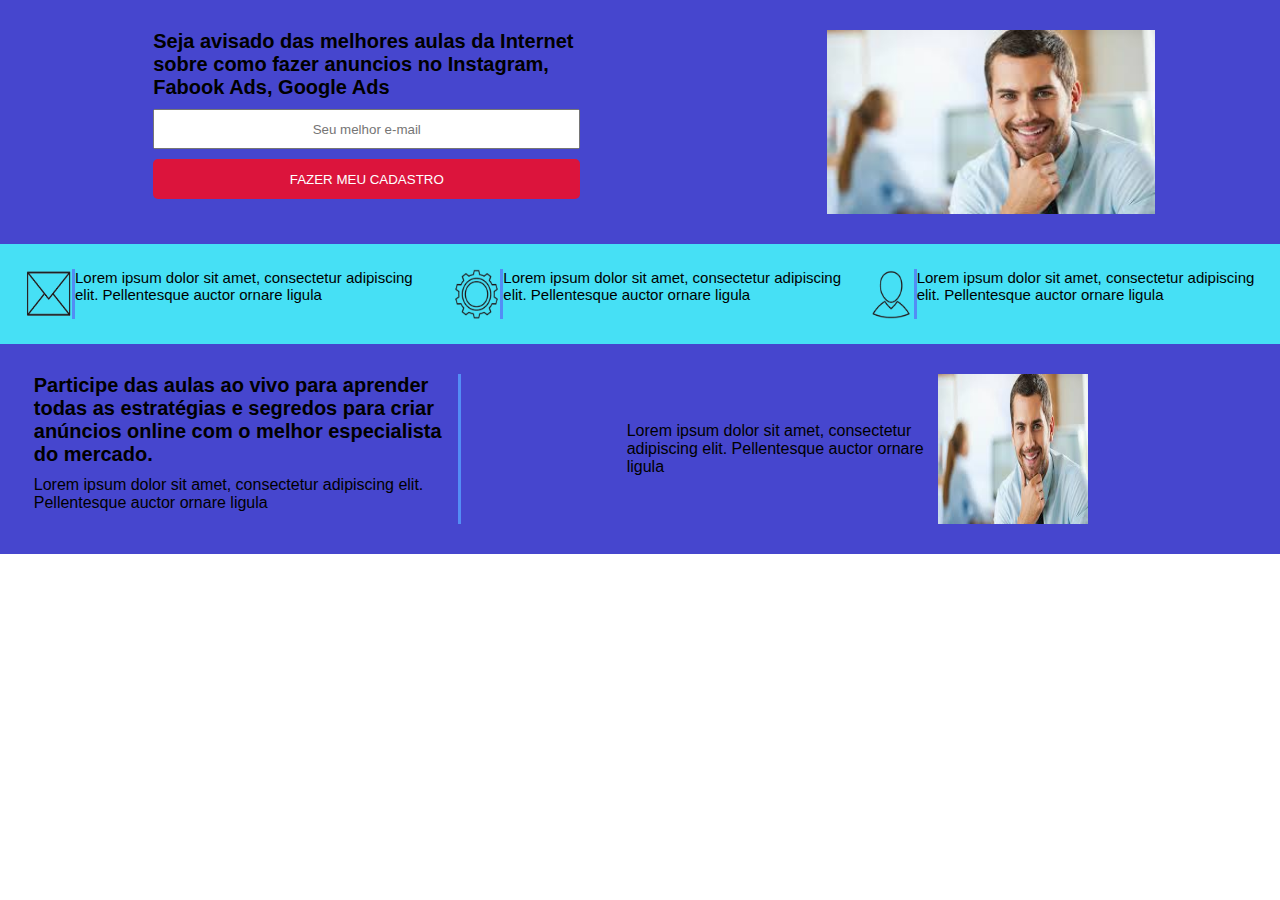
==== landing_page/index.html @ 5fa25824 "Primeiro Commit" ====
<!DOCTYPE html>
<html lang="pt-BR">
<head>
    <meta charset="UTF-8">
    <meta name="viewport" content="width=device-width, initial-scale=1.0">
    <title>Aulas ao vivo sobre programação!</title>
    <!-- CSS link -->
    <link rel="stylesheet" type="text/css" href="style.css">
</head>
<body>
    <!-- Headline -->
    <div class="pre-headline">
        <div class="headline">
            <div class="text-headline">
                <h1>Seja avisado das melhores aulas da Internet sobre como fazer anuncios no Instagram, Fabook Ads, Google Ads</h1>
                 <form method="POST">
                     <input name="email" placeholder="Seu melhor e-mail">
                 </form>
                 <button>FAZER MEU CADASTRO</button>
            </div>
            <div class="photo-headline">
                <img src="./images/img1.jpg">
            </div>
        </div>
    </div>
    <!-- ./Headline -->

    <div class="bg">
        <div class="separation">
            <div class="separation--1">
                <img src="./images/icons/icone1.png"><p>Lorem ipsum dolor sit amet, consectetur adipiscing elit. Pellentesque auctor ornare ligula</p>
            </div>
            <div class="separation--2">
                <img src="./images/icons/icone2.png"><p>Lorem ipsum dolor sit amet, consectetur adipiscing elit. Pellentesque auctor ornare ligula</p>
            </div>
            <div class="separation--3">
                <img src="./images/icons/icone3.png"><p>Lorem ipsum dolor sit amet, consectetur adipiscing elit. Pellentesque auctor ornare ligula</p>
            </div>
        </div>
    </div>


    <!-- Headline -->
    <div class="pre-headline">
        <div class="apresentation">
            <div class="text-apresentation">
                <h1>Participe das aulas ao vivo para aprender todas as estratégias e segredos para criar anúncios online com o melhor especialista do mercado.</h1>
                <p>Lorem ipsum dolor sit amet, consectetur adipiscing elit. Pellentesque auctor ornare ligula</p>
            </div>
            <div class="photo-apresentation">
                <p>Lorem ipsum dolor sit amet, consectetur adipiscing elit. Pellentesque auctor ornare ligula</p>
                <img src="./images/img1.jpg">
            </div>
        </div>
    </div>
    <!-- ./Headline -->

</body>
</html>
---- landing_page/style.css ----
*{
    margin: 0;
    padding: 0;
    box-sizing: border-box;
}


body{
    font-family: Arial, Helvetica, sans-serif;
}

.pre-headline{
    
}

.headline{
    padding: 30px;
    width: 100vw;
    display: flex;
    margin: center;
    justify-content: space-around;
    background-color: rgb(70, 70, 206);
}

.text-headline{
    width: 35%;
    font-size: 10px;
}
.text-headline input, button{
    width: 100%;
    margin-top: 10px;
    height: 40px;
}
.text-headline button{
    background-color: crimson;
    color: white;
    border: 0;
    border-radius: 5px;
    margin-bottom: 15px;
}
.text-headline input{
    text-align: center;
    color: white;
}
.photo-headline{
    display: flex;
    align-items: center;
}

.photo-headline img{
    height: 100%;
}
/* ./Headline */

.separation{
    padding-top: 25px;
    padding-bottom: 25px;
    padding-left: 25px;
    width: 100vw;
    display: flex;
    margin: center;
    justify-content: space-around;
    font-size: 15px;
    
}
.separation img{
    width: 50px;
    height: 50px;
    border-right: 3px solid #538DF5;

}
.separation--1{
    display: flex;
    padding-right: 15px;
}
.separation--2{
    display: flex;
}
.separation--3{
    display: flex;
}


.bg{
    background-color: #46E0F5;
}

/*  */



.apresentation{
    padding: 30px;
    width: 100vw;
    display: flex;
    margin: center;
    justify-content: space-around;
    background-color: rgb(70, 70, 206);
}

.text-apresentation{
    width: 35%;
    font-size: 10px;
    border-right: 3px solid #538DF5;
    
}
.text-apresentation p{
    margin-top: 10px;
    font-size: 16px;
}

.photo-apresentation{
    display: flex;
    justify-content: center;
    align-items: center;
    
}
.photo-apresentation p{
    width: 40%;
}

.photo-apresentation img{
    height: 150px;
    width: 150px;
}
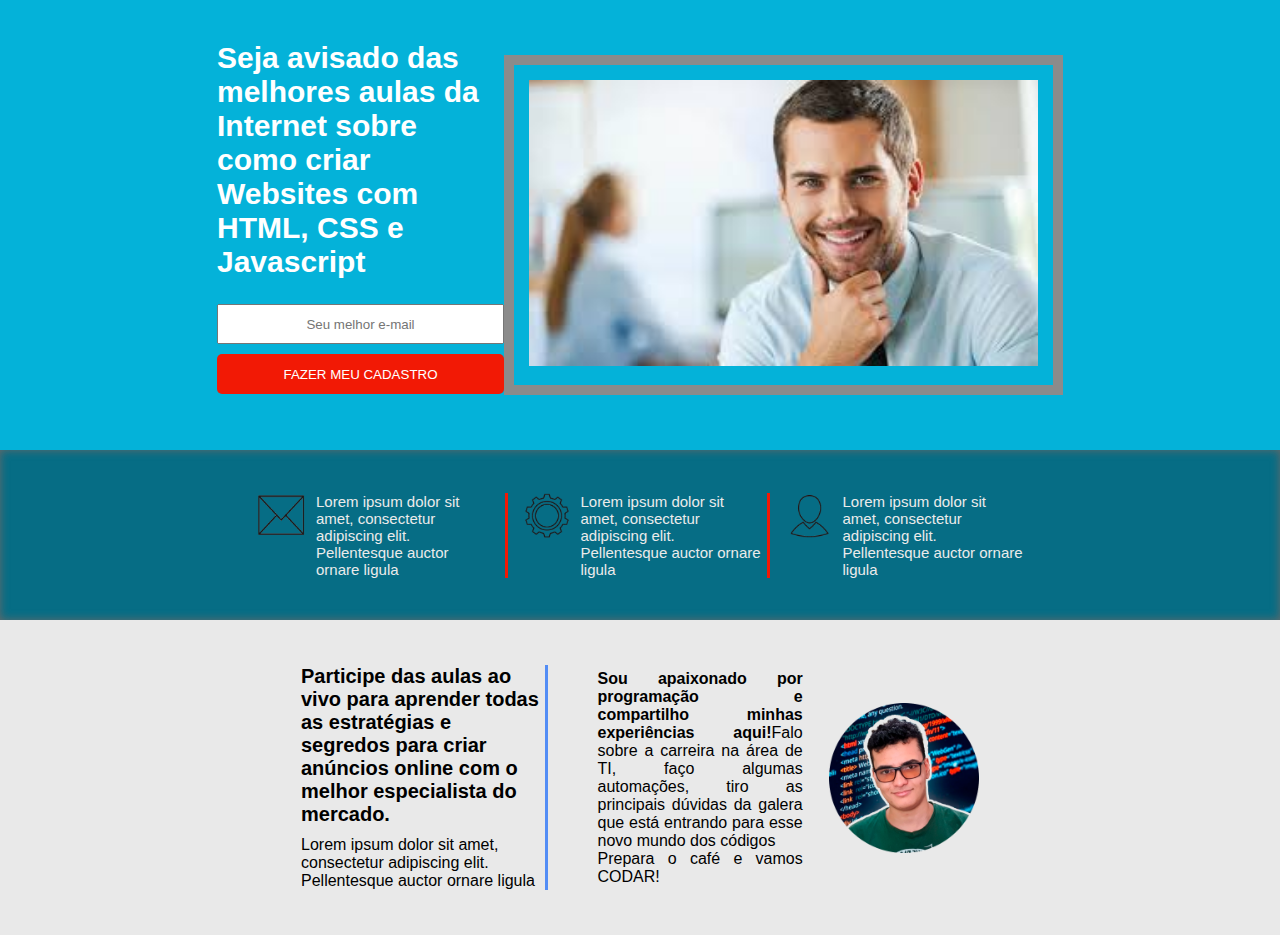
==== commit 3ad9aa3e: "melhoramento de layout e adição de imagens" ====
--- a/landing_page/index.html
+++ b/landing_page/index.html
@@ -12,7 +12,7 @@
     <div class="pre-headline">
         <div class="headline">
             <div class="text-headline">
-                <h1>Seja avisado das melhores aulas da Internet sobre como fazer anuncios no Instagram, Fabook Ads, Google Ads</h1>
+                <h1>Seja avisado das melhores aulas da Internet sobre como criar Websites com HTML, CSS e Javascript</h1>
                  <form method="POST">
                      <input name="email" placeholder="Seu melhor e-mail">
                  </form>
@@ -41,15 +41,19 @@
 
 
     <!-- Headline -->
-    <div class="pre-headline">
+    <div class="pre-apresentation">
         <div class="apresentation">
             <div class="text-apresentation">
                 <h1>Participe das aulas ao vivo para aprender todas as estratégias e segredos para criar anúncios online com o melhor especialista do mercado.</h1>
                 <p>Lorem ipsum dolor sit amet, consectetur adipiscing elit. Pellentesque auctor ornare ligula</p>
             </div>
             <div class="photo-apresentation">
-                <p>Lorem ipsum dolor sit amet, consectetur adipiscing elit. Pellentesque auctor ornare ligula</p>
-                <img src="./images/img1.jpg">
+                <div class="container">
+                    <p><b>Sou apaixonado por programação e compartilho minhas experiências aqui!</b>Falo sobre a carreira na área de TI, faço algumas automações, tiro as principais dúvidas da galera que está entrando para esse novo mundo dos códigos</p>
+                        
+                    <p>Prepara o café e vamos CODAR!</p>
+                </div>
+                <img src="./images/perfil.png">
             </div>
         </div>
     </div>
--- a/landing_page/style.css
+++ b/landing_page/style.css
@@ -10,21 +10,33 @@
 }
 
 .pre-headline{
-    
+    height: 50vh;
+    background-color: #04B2D9;
+    display: flex;
+    width: 100vw;
+    justify-content: center;
+
+    background-image: url('../images/bg.jpg');
+    background-size: cover;
+    background-position: bottom;
+    overflow: hidden;
+    color: rgb(255, 255, 255);
 }
 
 .headline{
-    padding: 30px;
-    width: 100vw;
+    padding: 25px;
+    width: 70%;
+    height: 100%;
     display: flex;
-    margin: center;
+    align-items: center;
     justify-content: space-around;
-    background-color: rgb(70, 70, 206);
+    
 }
 
 .text-headline{
     width: 35%;
-    font-size: 10px;
+    font-size: 15px;  
+    
 }
 .text-headline input, button{
     width: 100%;
@@ -32,7 +44,7 @@
     height: 40px;
 }
 .text-headline button{
-    background-color: crimson;
+    background-color: #F21905;
     color: white;
     border: 0;
     border-radius: 5px;
@@ -41,67 +53,84 @@
 .text-headline input{
     text-align: center;
     color: white;
+    margin-top: 25px;
 }
 .photo-headline{
-    display: flex;
-    align-items: center;
+    border: 10px solid #8b8b8b ;
 }
 
 .photo-headline img{
-    height: 100%;
+    width: 509px;
+    margin: 15px;
+    
 }
 /* ./Headline */
+.bg{
+    background-color: #066d85;
+    color: rgb(235, 235, 235);
+    display: flex;
+    height: 170px;
+    width: 100vw;
+    justify-content: center;
+    box-shadow: 0px 0px 10px  rgb(104, 104, 104) inset;
+}
 
 .separation{
-    padding-top: 25px;
-    padding-bottom: 25px;
-    padding-left: 25px;
-    width: 100vw;
+    width: 60%;
     display: flex;
-    margin: center;
     justify-content: space-around;
     font-size: 15px;
+    align-items: center;
     
 }
 .separation img{
     width: 50px;
-    height: 50px;
-    border-right: 3px solid #538DF5;
-
+    height: 45px;
+    margin-right: 10px;
+    
+    
 }
 .separation--1{
     display: flex;
-    padding-right: 15px;
+    padding-right: 10px;
+    border-right: 3px solid #F21905;
 }
 .separation--2{
     display: flex;
+    padding-left: 15px;
+    padding-right: 5px;
+
+    border-right: 3px solid #F21905;
 }
 .separation--3{
+    padding-left: 15px;
+
     display: flex;
-}
 
-
-.bg{
-    background-color: #46E0F5;
 }
 
 /*  */
 
-
+.pre-apresentation{
+    width: 100vw;
+    background-color: rgba(212, 212, 212, 0.514);
+    display: flex;
+    justify-content: center;
+}
 
 .apresentation{
-    padding: 30px;
-    width: 100vw;
-    display: flex;
-    margin: center;
-    justify-content: space-around;
-    background-color: rgb(70, 70, 206);
+    padding: 45px;
+    width: 60%;
+    display: grid;
+    grid-template-columns: auto auto;
+    grid-template-rows: auto;
 }
 
 .text-apresentation{
-    width: 35%;
+    border-right: 3px solid #538DF5;
+    
     font-size: 10px;
-    border-right: 3px solid #538DF5;
+    
     
 }
 .text-apresentation p{
@@ -113,10 +142,16 @@
     display: flex;
     justify-content: center;
     align-items: center;
-    
+}
+.photo-apresentation .container{
+    width: 80%;
+    margin-left: 25px;
 }
 .photo-apresentation p{
-    width: 40%;
+    width: 80%;
+    text-align: justify;
+    font-size: 16px;
+    margin-left: 25px;
 }
 
 .photo-apresentation img{
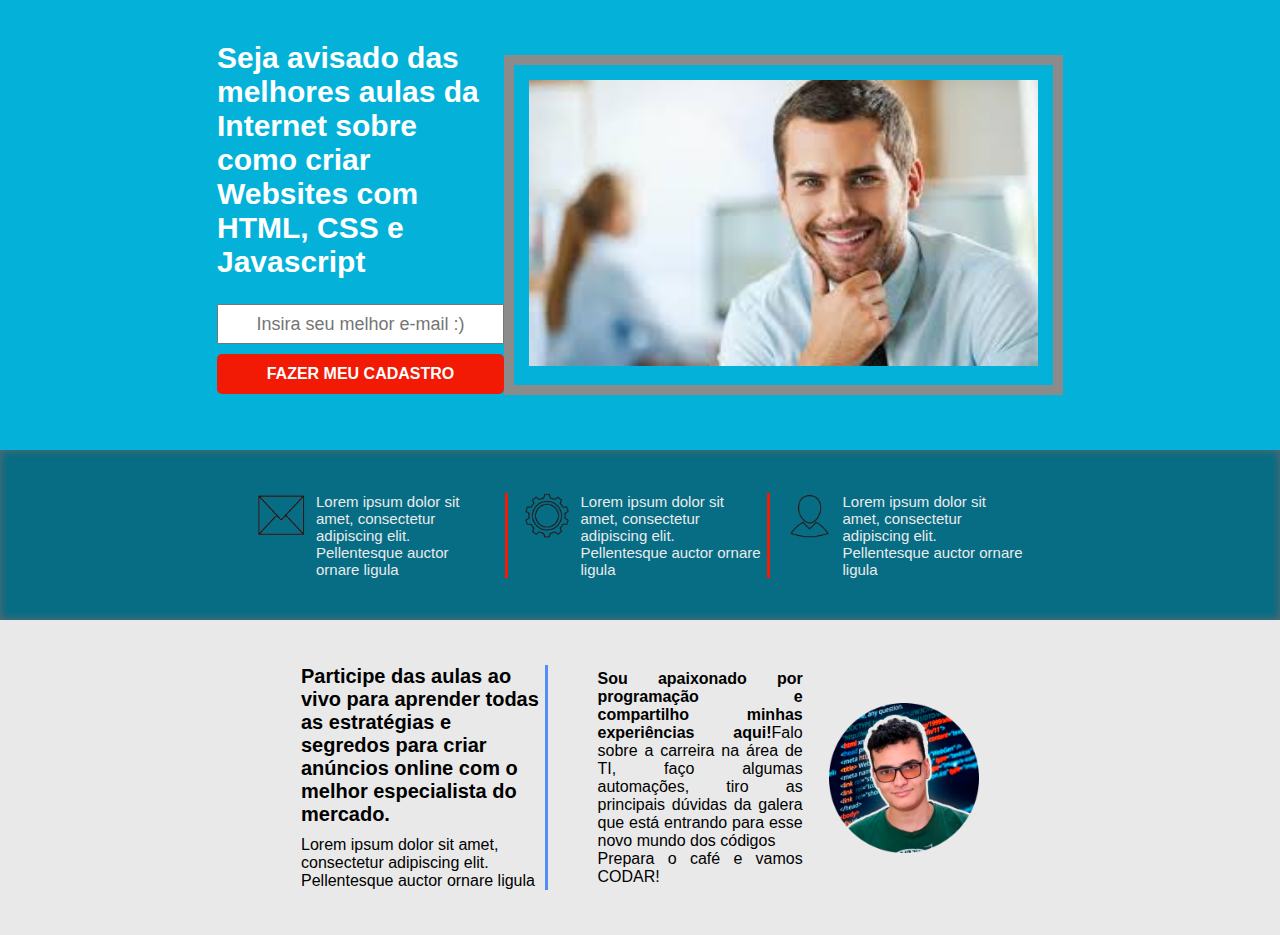
==== commit e3371288: "Adição de formulario com leadlovers e adaptação de layout" ====
--- a/landing_page/index.html
+++ b/landing_page/index.html
@@ -4,6 +4,9 @@
     <meta charset="UTF-8">
     <meta name="viewport" content="width=device-width, initial-scale=1.0">
     <title>Aulas ao vivo sobre programação!</title>
+    <!-- CSS leadlovers -->
+    <link rel="stylesheet" href="https://blob.contato.io/machine-files/all-css/form-ll.css">
+    <link rel="stylesheet" href="https://paginas.rocks/content/capture/forms/async-form-capture.css">   
     <!-- CSS link -->
     <link rel="stylesheet" type="text/css" href="style.css">
 </head>
@@ -13,10 +16,20 @@
         <div class="headline">
             <div class="text-headline">
                 <h1>Seja avisado das melhores aulas da Internet sobre como criar Websites com HTML, CSS e Javascript</h1>
-                 <form method="POST">
-                     <input name="email" placeholder="Seu melhor e-mail">
+                <!-- Formulário -->
+                 <form action="https://paginas.rocks/capture" method="post">
+                    <input id="id" name="id" type="hidden" value="498029" />
+                    <input id="mid" name="mid" type="hidden" value="498029" />
+                    <input id="pid" name="pid" type="hidden" value="17576745" />
+                    <input id="list_id" name="list_id" type="hidden" value="498029" />
+                    <input id="provider" name="provider" type="hidden" value="leadlovers" />
+                    <input class="form-control" type="text" name="email" placeholder="Insira seu melhor e-mail :)"/>
+
+                    <img src="https://llimages.com/redirect/redirect.aspx?A=V&p=17576745&m=498029" style="display: none;" />
                  </form>
-                 <button>FAZER MEU CADASTRO</button>
+                 <button class="btn btn-danger" type="submit">FAZER MEU CADASTRO</button>
+                 <input type="hidden" id="source" name="source" value="" />
+            
             </div>
             <div class="photo-headline">
                 <img src="./images/img1.jpg">
@@ -59,5 +72,8 @@
     </div>
     <!-- ./Headline -->
 
+
+    <!-- Leadlovers JS -->
+    <script src="https://paginas.rocks/scripts/capture/form/async-form-capture.js" async defer></script>
 </body>
 </html>--- a/landing_page/style.css
+++ b/landing_page/style.css
@@ -49,12 +49,18 @@
     border: 0;
     border-radius: 5px;
     margin-bottom: 15px;
+    font-size: 16px;
+    font-weight: bold;
+
 }
 .text-headline input{
     text-align: center;
     color: white;
     margin-top: 25px;
+    font-size: 18px;
+    
 }
+
 .photo-headline{
     border: 10px solid #8b8b8b ;
 }
@@ -64,6 +70,7 @@
     margin: 15px;
     
 }
+
 /* ./Headline */
 .bg{
     background-color: #066d85;
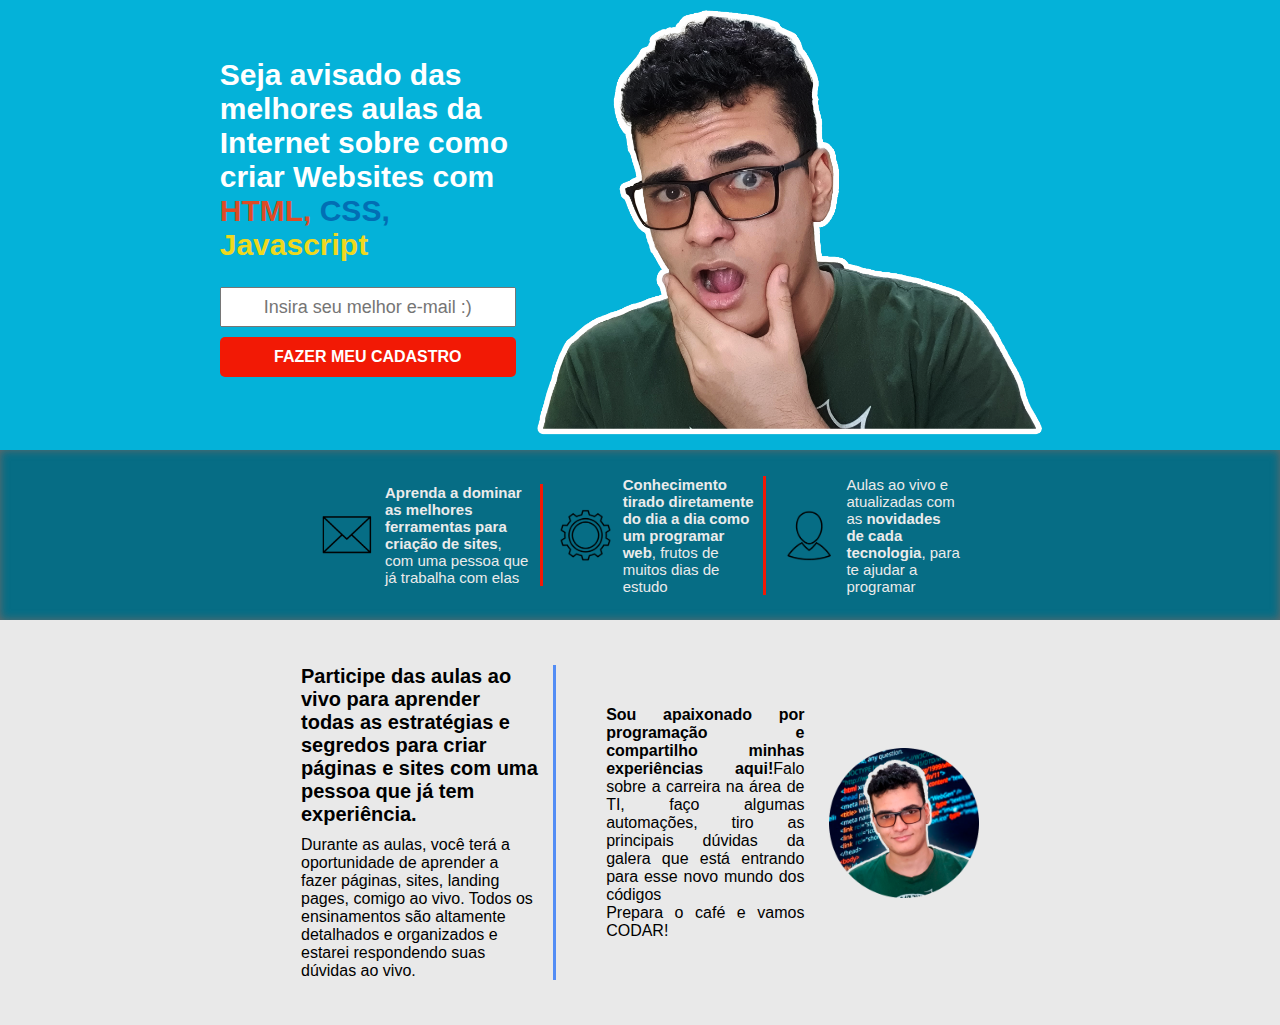
==== commit 23a0c30a: "Adição de escritos e imagens e adaptação de layout" ====
--- a/landing_page/index.html
+++ b/landing_page/index.html
@@ -4,6 +4,8 @@
     <meta charset="UTF-8">
     <meta name="viewport" content="width=device-width, initial-scale=1.0">
     <title>Aulas ao vivo sobre programação!</title>
+    <!-- Favicon -->
+    <link rel="icon" type="image/png" href="./images/icons/favicon.png"/>
     <!-- CSS leadlovers -->
     <link rel="stylesheet" href="https://blob.contato.io/machine-files/all-css/form-ll.css">
     <link rel="stylesheet" href="https://paginas.rocks/content/capture/forms/async-form-capture.css">   
@@ -15,7 +17,7 @@
     <div class="pre-headline">
         <div class="headline">
             <div class="text-headline">
-                <h1>Seja avisado das melhores aulas da Internet sobre como criar Websites com HTML, CSS e Javascript</h1>
+                <h1>Seja avisado das melhores aulas da Internet sobre como criar Websites com <span class="HTML">HTML,</span> <span class="CSS">CSS,</span> <span class="JS">Javascript</span></h1>
                 <!-- Formulário -->
                  <form action="https://paginas.rocks/capture" method="post">
                     <input id="id" name="id" type="hidden" value="498029" />
@@ -32,7 +34,7 @@
             
             </div>
             <div class="photo-headline">
-                <img src="./images/img1.jpg">
+                <img src="./images/img1.png">
             </div>
         </div>
     </div>
@@ -41,13 +43,13 @@
     <div class="bg">
         <div class="separation">
             <div class="separation--1">
-                <img src="./images/icons/icone1.png"><p>Lorem ipsum dolor sit amet, consectetur adipiscing elit. Pellentesque auctor ornare ligula</p>
+                <img src="./images/icons/icone1.png"><p><b>Aprenda a dominar as melhores ferramentas para criação de sites</b>, com uma pessoa que já trabalha com elas</p>
             </div>
             <div class="separation--2">
-                <img src="./images/icons/icone2.png"><p>Lorem ipsum dolor sit amet, consectetur adipiscing elit. Pellentesque auctor ornare ligula</p>
+                <img src="./images/icons/icone2.png"><p><b>Conhecimento tirado diretamente do dia a dia como um programar web</b>, frutos de muitos dias de estudo</p>
             </div>
             <div class="separation--3">
-                <img src="./images/icons/icone3.png"><p>Lorem ipsum dolor sit amet, consectetur adipiscing elit. Pellentesque auctor ornare ligula</p>
+                <img src="./images/icons/icone3.png"><p>Aulas ao vivo e atualizadas com as <b>novidades de cada tecnologia</b>, para te ajudar a programar</p>
             </div>
         </div>
     </div>
@@ -57,8 +59,8 @@
     <div class="pre-apresentation">
         <div class="apresentation">
             <div class="text-apresentation">
-                <h1>Participe das aulas ao vivo para aprender todas as estratégias e segredos para criar anúncios online com o melhor especialista do mercado.</h1>
-                <p>Lorem ipsum dolor sit amet, consectetur adipiscing elit. Pellentesque auctor ornare ligula</p>
+                <h1>Participe das aulas ao vivo para aprender todas as estratégias e segredos para criar páginas e sites com uma pessoa que já tem experiência.</h1>
+                <p>Durante as aulas, você terá a oportunidade de aprender a fazer páginas, sites, landing pages, comigo ao vivo. Todos os ensinamentos são altamente detalhados e organizados e estarei respondendo suas dúvidas ao vivo.</p>
             </div>
             <div class="photo-apresentation">
                 <div class="container">
--- a/landing_page/style.css
+++ b/landing_page/style.css
@@ -9,6 +9,16 @@
     font-family: Arial, Helvetica, sans-serif;
 }
 
+.HTML{
+    color: #DD4B25;
+    
+}
+.CSS{
+    color: #026EB4;
+}
+.JS{
+    color: #EFD81D;
+}
 .pre-headline{
     height: 50vh;
     background-color: #04B2D9;
@@ -62,12 +72,12 @@
 }
 
 .photo-headline{
-    border: 10px solid #8b8b8b ;
 }
 
 .photo-headline img{
     width: 509px;
     margin: 15px;
+    /* border: 5px solid #ffffff ; */
     
 }
 
@@ -83,7 +93,7 @@
 }
 
 .separation{
-    width: 60%;
+    width: 50%;
     display: flex;
     justify-content: space-around;
     font-size: 15px;
@@ -91,8 +101,8 @@
     
 }
 .separation img{
-    width: 50px;
-    height: 45px;
+    width: 55px;
+    
     margin-right: 10px;
     
     
@@ -101,18 +111,19 @@
     display: flex;
     padding-right: 10px;
     border-right: 3px solid #F21905;
+    align-items: center;
 }
 .separation--2{
     display: flex;
     padding-left: 15px;
     padding-right: 5px;
-
+    align-items: center;
     border-right: 3px solid #F21905;
 }
 .separation--3{
     padding-left: 15px;
-
     display: flex;
+    align-items: center;
 
 }
 
@@ -135,7 +146,7 @@
 
 .text-apresentation{
     border-right: 3px solid #538DF5;
-    
+    padding-right: 15px;
     font-size: 10px;
     
     
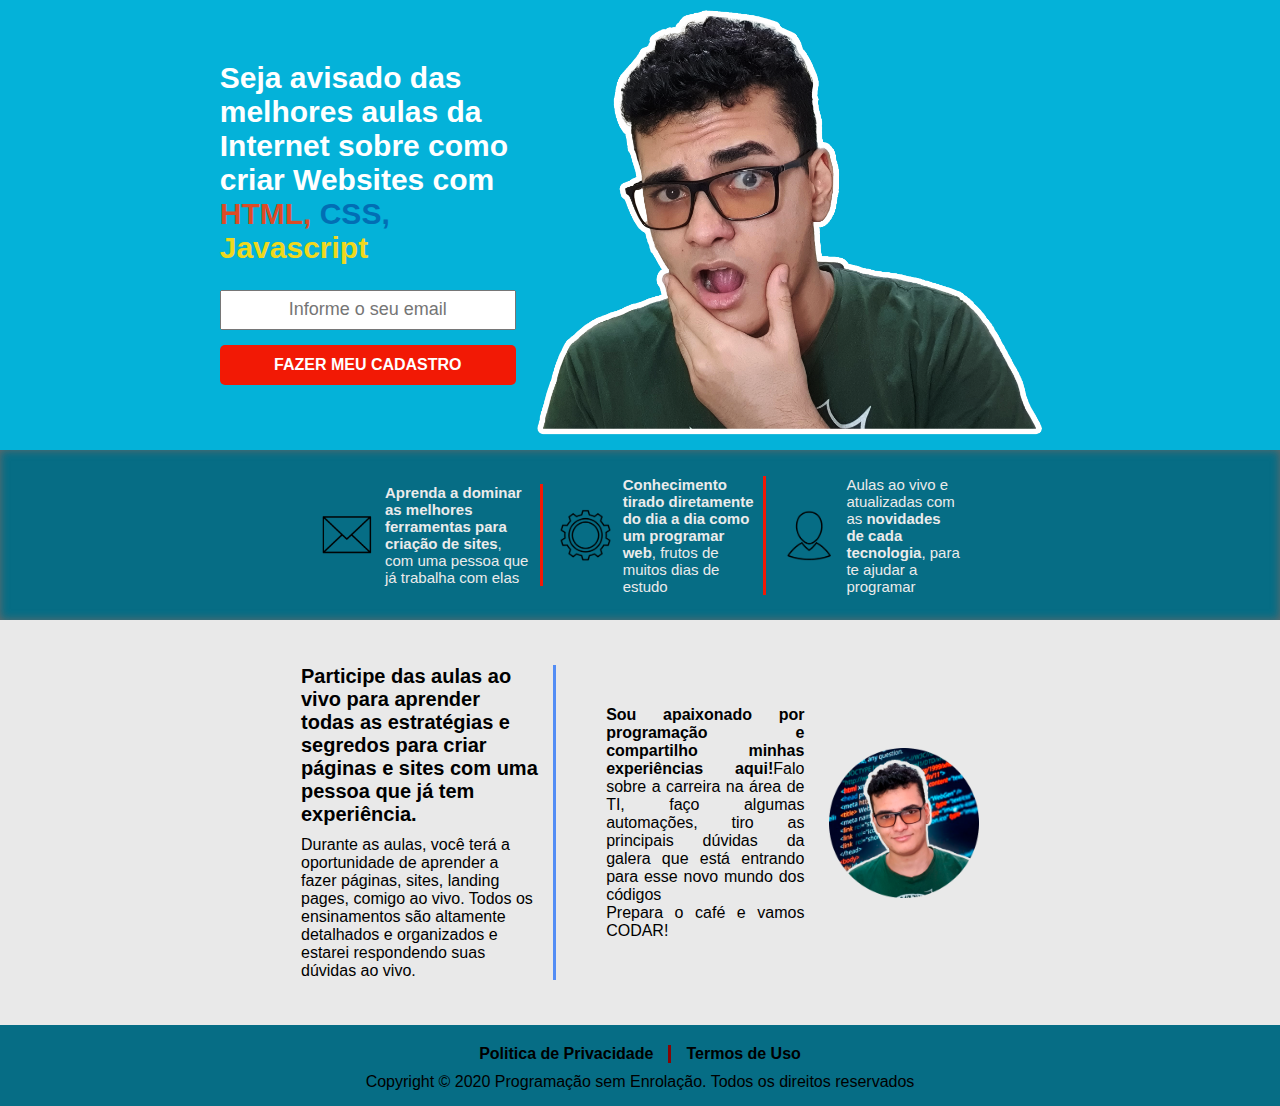
==== commit 7a26cf9d: "Criação do Rodapé e Adição de envio de e-mail e estilização" ====
--- a/landing_page/index.html
+++ b/landing_page/index.html
@@ -8,7 +8,7 @@
     <link rel="icon" type="image/png" href="./images/icons/favicon.png"/>
     <!-- CSS leadlovers -->
     <link rel="stylesheet" href="https://blob.contato.io/machine-files/all-css/form-ll.css">
-    <link rel="stylesheet" href="https://paginas.rocks/content/capture/forms/async-form-capture.css">   
+    <link rel="stylesheet" href="https://paginas.rocks/content/capture/forms/async-form-capture.css">
     <!-- CSS link -->
     <link rel="stylesheet" type="text/css" href="style.css">
 </head>
@@ -22,16 +22,21 @@
                  <form action="https://paginas.rocks/capture" method="post">
                     <input id="id" name="id" type="hidden" value="498029" />
                     <input id="mid" name="mid" type="hidden" value="498029" />
-                    <input id="pid" name="pid" type="hidden" value="17576745" />
+                    <input id="pid" name="pid" type="hidden" value="17590012" />
                     <input id="list_id" name="list_id" type="hidden" value="498029" />
                     <input id="provider" name="provider" type="hidden" value="leadlovers" />
-                    <input class="form-control" type="text" name="email" placeholder="Insira seu melhor e-mail :)"/>
+                    <input class="form-control" id="email" name="email" placeholder="Informe o seu email" type="text" />
 
-                    <img src="https://llimages.com/redirect/redirect.aspx?A=V&p=17576745&m=498029" style="display: none;" />
-                 </form>
-                 <button class="btn btn-danger" type="submit">FAZER MEU CADASTRO</button>
-                 <input type="hidden" id="source" name="source" value="" />
-            
+                    <button class="btn btn-danger" style="padding: 10px 40px; margin:15px 0 5px;  " type="submit">FAZER MEU CADASTRO</button>
+                    <input type="hidden" id="source" name="source" value="" />
+                    <img src="https://llimages.com/redirect/redirect.aspx?A=V&p=17590012&m=498029" style="display: none;" />
+                </form>
+                 
+
+
+
+
+
             </div>
             <div class="photo-headline">
                 <img src="./images/img1.png">
@@ -74,6 +79,21 @@
     </div>
     <!-- ./Headline -->
 
+    <!-- Footer -->
+    <footer class="pre-footer">
+        <div class="footer">
+            <div class="terms">
+                <h4>Politica de Privacidade</h4>
+                <h4>Termos de Uso</h4>
+            </div>
+            <div class="copyright">
+                Copyright © 2020 Programação sem Enrolação. Todos os direitos reservados
+            </div>
+        </div>
+    </footer>
+
+    <!-- ./Footer -->
+
 
     <!-- Leadlovers JS -->
     <script src="https://paginas.rocks/scripts/capture/form/async-form-capture.js" async defer></script>
--- a/landing_page/style.css
+++ b/landing_page/style.css
@@ -7,6 +7,7 @@
 
 body{
     font-family: Arial, Helvetica, sans-serif;
+    overflow-x: hidden; /* Hide horizontal scrollbar */
 }
 
 .HTML{
@@ -175,4 +176,35 @@
 .photo-apresentation img{
     height: 150px;
     width: 150px;
+}
+
+
+/* Footer */
+.pre-footer{
+    width: 100vw;
+    background-color: #066d85;
+    padding-top: 20px;
+}
+.footer{
+    display: flex;
+    flex-direction: column;
+    justify-content: center;
+    align-items: center;
+    width: 100%;
+}
+.terms{
+    display: flex;
+}
+
+.terms h4{
+    padding-right: 15px;
+    padding-left: 15px;
+    margin-bottom: 10px;
+}
+.terms h4:first-child{
+    border-right: 3px solid #850606;
+}
+.copyright{
+    margin-bottom: 15px;
+    
 }